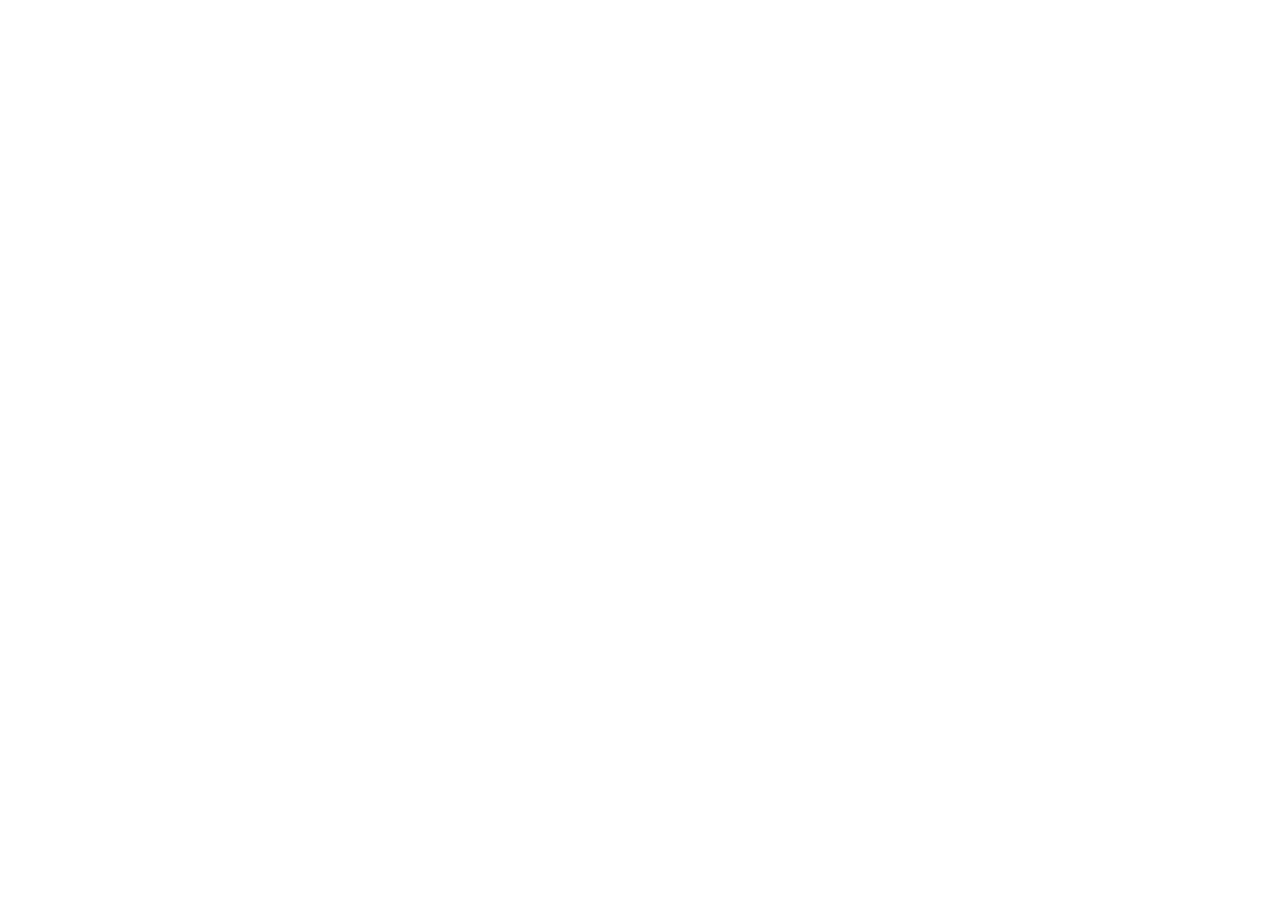
==== web/index.html @ adf88371 "feat: initial portfolio site" ====
<!DOCTYPE html>
<html>
<head>
  <!--
    If you are serving your web app in a path other than the root, change the
    href value below to reflect the base path you are serving from.

    The path provided below has to start and end with a slash "/" in order for
    it to work correctly.

    For more details:
    * https://developer.mozilla.org/en-US/docs/Web/HTML/Element/base

    This is a placeholder for base href that will be replaced by the value of
    the `--base-href` argument provided to `flutter build`.
  -->
  <base href="$FLUTTER_BASE_HREF">

  <meta charset="UTF-8">
  <meta content="IE=Edge" http-equiv="X-UA-Compatible">
  <meta name="description" content="Damola Nelson — Flutter mobile engineer building production fintech apps, going deeper into Go.">

  <!-- iOS meta tags & icons -->
  <meta name="mobile-web-app-capable" content="yes">
  <meta name="apple-mobile-web-app-status-bar-style" content="black">
  <meta name="apple-mobile-web-app-title" content="Damola Nelson">
  <link rel="apple-touch-icon" href="icons/Icon-192.png">

  <!-- Favicon -->
  <link rel="icon" type="image/png" href="favicon.png"/>

  <title>Damola Nelson — Flutter Engineer</title>
  <link rel="manifest" href="manifest.json">
</head>
<body>
  <!--
    You can customize the "flutter_bootstrap.js" script.
    This is useful to provide a custom configuration to the Flutter loader
    or to give the user feedback during the initialization process.

    For more details:
    * https://docs.flutter.dev/platform-integration/web/initialization
  -->
  <script src="flutter_bootstrap.js" async></script>
</body>
</html>
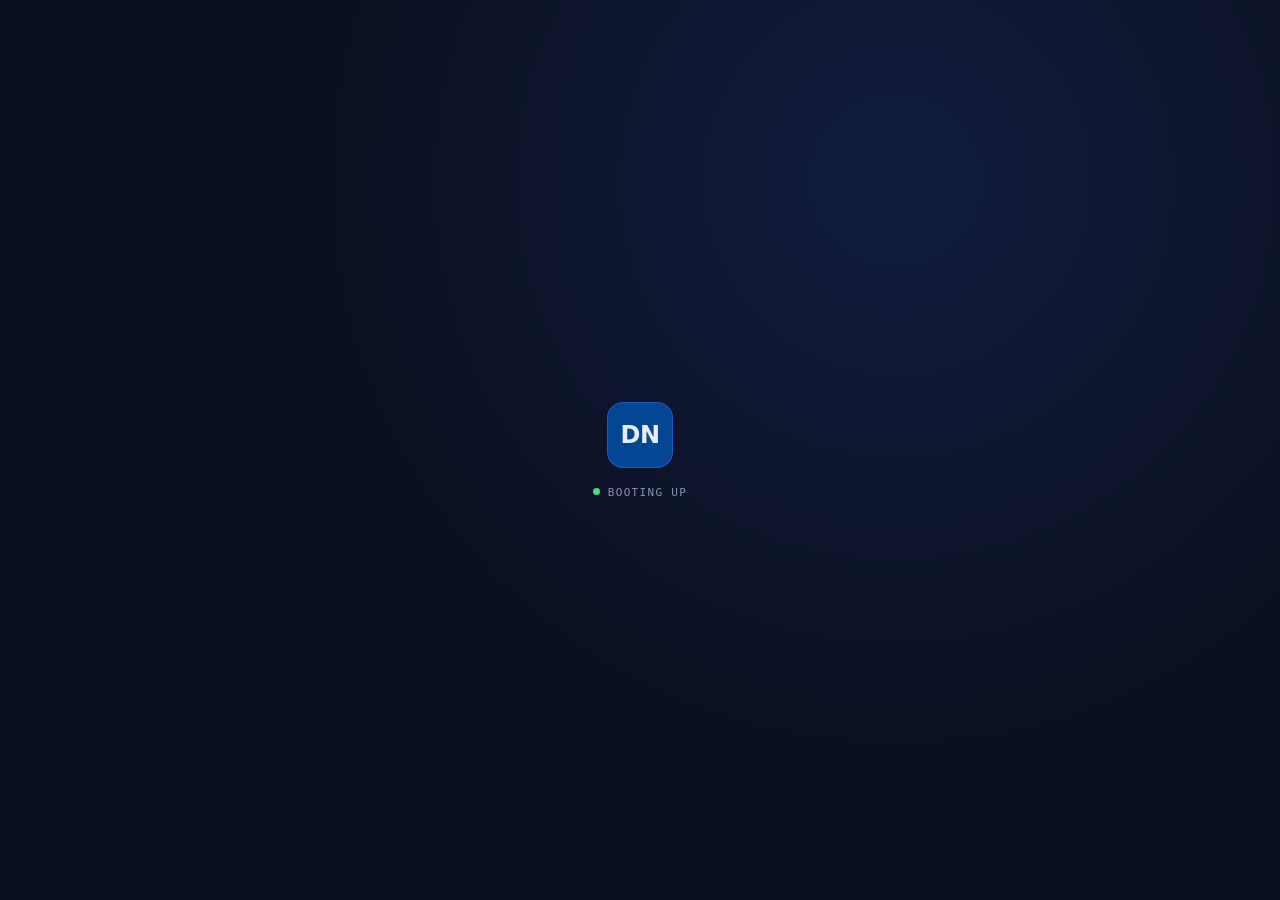
==== commit f856038a: "feat: add navy loading screen, seo tags, og image and monogram icons" ====
--- a/web/index.html
+++ b/web/index.html
@@ -1,5 +1,5 @@
 <!DOCTYPE html>
-<html>
+<html lang="en">
 <head>
   <!--
     If you are serving your web app in a path other than the root, change the
@@ -8,9 +8,6 @@
     The path provided below has to start and end with a slash "/" in order for
     it to work correctly.
 
-    For more details:
-    * https://developer.mozilla.org/en-US/docs/Web/HTML/Element/base
-
     This is a placeholder for base href that will be replaced by the value of
     the `--base-href` argument provided to `flutter build`.
   -->
@@ -18,7 +15,29 @@
 
   <meta charset="UTF-8">
   <meta content="IE=Edge" http-equiv="X-UA-Compatible">
-  <meta name="description" content="Damola Nelson — Flutter mobile engineer building production fintech apps, going deeper into Go.">
+  <meta name="viewport" content="width=device-width, initial-scale=1">
+
+  <!--
+    Recruiters' tools and link previews can't read text inside the Flutter
+    canvas, so everything they need lives here as plain HTML.
+  -->
+  <title>Damola Nelson — Flutter Mobile Engineer</title>
+  <meta name="description" content="Damola Nelson is a Flutter mobile engineer in Lagos. Live, working demos of offline-first sync, live map tracking and OTP input — all built in Flutter.">
+  <meta name="author" content="Damola Nelson">
+  <meta name="theme-color" content="#0A0F1E">
+
+  <meta property="og:type" content="website">
+  <meta property="og:title" content="Damola Nelson — Flutter Mobile Engineer">
+  <meta property="og:description" content="Flutter mobile engineer in Lagos. Poke the live demos: offline-first sync, live map tracking, OTP input done properly.">
+  <meta property="og:site_name" content="Damola Nelson">
+  <!-- TODO: once deployed, set the real URL and uncomment (previews need absolute URLs).
+  <meta property="og:url" content="https://YOUR-DOMAIN/">
+  <meta property="og:image" content="https://YOUR-DOMAIN/og-image.png">
+  <meta name="twitter:image" content="https://YOUR-DOMAIN/og-image.png">
+  -->
+  <meta name="twitter:card" content="summary_large_image">
+  <meta name="twitter:title" content="Damola Nelson — Flutter Mobile Engineer">
+  <meta name="twitter:description" content="Flutter mobile engineer in Lagos. Poke the live demos.">
 
   <!-- iOS meta tags & icons -->
   <meta name="mobile-web-app-capable" content="yes">
@@ -28,19 +47,64 @@
 
   <!-- Favicon -->
   <link rel="icon" type="image/png" href="favicon.png"/>
+  <link rel="manifest" href="manifest.json">
 
-  <title>Damola Nelson — Flutter Engineer</title>
-  <link rel="manifest" href="manifest.json">
+  <style>
+    html, body { margin: 0; height: 100%; background: #0A0F1E; }
+
+    /* Loading screen: Flutter web downloads a few MB before the first frame,
+       so this matches the site's navy and pulses the initials meanwhile. */
+    #loader {
+      position: fixed; inset: 0;
+      display: flex; flex-direction: column; align-items: center; justify-content: center; gap: 18px;
+      background: radial-gradient(circle at 70% 20%, rgba(61, 107, 255, 0.14), transparent 55%), #0A0F1E;
+      font-family: ui-monospace, SFMono-Regular, Menlo, Consolas, monospace;
+      transition: opacity 300ms ease;
+      z-index: 10;
+    }
+    #loader.done { opacity: 0; pointer-events: none; }
+    #loader .mark {
+      width: 64px; height: 64px; border-radius: 16px;
+      display: grid; place-items: center;
+      background: #034694; border: 1px solid rgba(61, 107, 255, 0.5);
+      color: #E9EDF7; font: 800 24px/1 system-ui, -apple-system, "Segoe UI", sans-serif; letter-spacing: -0.5px;
+      animation: pulse 1.4s ease-in-out infinite;
+    }
+    #loader .status { color: #8B94AE; font-size: 11px; letter-spacing: 0.12em; text-transform: uppercase; }
+    #loader .status::before {
+      content: ""; display: inline-block; width: 7px; height: 7px; margin-right: 8px;
+      border-radius: 50%; background: #4ADE80; vertical-align: 1px;
+    }
+    @keyframes pulse {
+      0%, 100% { transform: scale(1); box-shadow: 0 0 0 0 rgba(61, 107, 255, 0.45); }
+      50% { transform: scale(1.06); box-shadow: 0 0 0 14px rgba(61, 107, 255, 0); }
+    }
+    @media (prefers-reduced-motion: reduce) {
+      #loader .mark { animation: none; }
+    }
+  </style>
 </head>
 <body>
-  <!--
-    You can customize the "flutter_bootstrap.js" script.
-    This is useful to provide a custom configuration to the Flutter loader
-    or to give the user feedback during the initialization process.
+  <div id="loader" role="status" aria-label="Loading Damola Nelson's portfolio">
+    <div class="mark">DN</div>
+    <div class="status">Booting up</div>
+  </div>
 
-    For more details:
-    * https://docs.flutter.dev/platform-integration/web/initialization
-  -->
+  <!-- Plain-text fallback for crawlers and screen readers before Flutter loads. -->
+  <noscript>
+    <h1>Damola Nelson — Flutter Mobile Engineer</h1>
+    <p>Flutter mobile engineer in Lagos. This site needs JavaScript to run its live demos.</p>
+    <p>Email: damolanelson@gmail.com · GitHub: github.com/damooola</p>
+  </noscript>
+
+  <script>
+    window.addEventListener('flutter-first-frame', function () {
+      var loader = document.getElementById('loader');
+      if (!loader) return;
+      loader.classList.add('done');
+      setTimeout(function () { loader.remove(); }, 350);
+    });
+  </script>
   <script src="flutter_bootstrap.js" async></script>
 </body>
 </html>
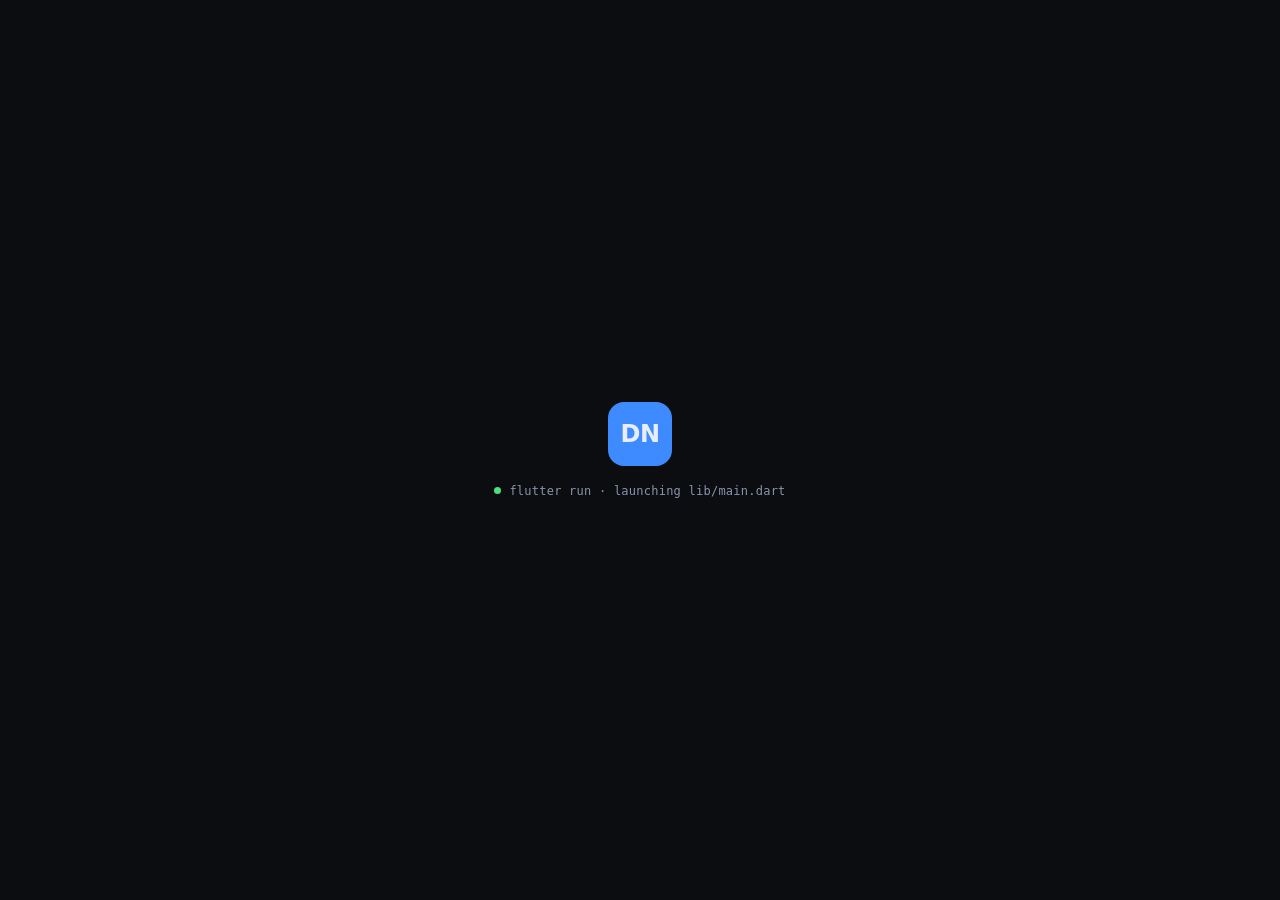
==== commit 41a45528: "feat: IDE-style loader and re-align deep links after content loads" ====
--- a/web/index.html
+++ b/web/index.html
@@ -24,17 +24,19 @@
   <title>Damola Nelson — Flutter Mobile Engineer</title>
   <meta name="description" content="Damola Nelson is a Flutter mobile engineer in Lagos. Live, working demos of offline-first sync, live map tracking and OTP input — all built in Flutter.">
   <meta name="author" content="Damola Nelson">
-  <meta name="theme-color" content="#0A0F1E">
+  <meta name="theme-color" content="#0B0D11">
 
   <meta property="og:type" content="website">
   <meta property="og:title" content="Damola Nelson — Flutter Mobile Engineer">
   <meta property="og:description" content="Flutter mobile engineer in Lagos. Poke the live demos: offline-first sync, live map tracking, OTP input done properly.">
   <meta property="og:site_name" content="Damola Nelson">
-  <!-- TODO: once deployed, set the real URL and uncomment (previews need absolute URLs).
-  <meta property="og:url" content="https://YOUR-DOMAIN/">
-  <meta property="og:image" content="https://YOUR-DOMAIN/og-image.png">
-  <meta name="twitter:image" content="https://YOUR-DOMAIN/og-image.png">
-  -->
+  <!-- Link previews need absolute URLs. Update these if the domain changes. -->
+  <link rel="canonical" href="https://damola-nelson.web.app/">
+  <meta property="og:url" content="https://damola-nelson.web.app/">
+  <meta property="og:image" content="https://damola-nelson.web.app/og-image.png">
+  <meta property="og:image:width" content="1200">
+  <meta property="og:image:height" content="630">
+  <meta name="twitter:image" content="https://damola-nelson.web.app/og-image.png">
   <meta name="twitter:card" content="summary_large_image">
   <meta name="twitter:title" content="Damola Nelson — Flutter Mobile Engineer">
   <meta name="twitter:description" content="Flutter mobile engineer in Lagos. Poke the live demos.">
@@ -50,14 +52,14 @@
   <link rel="manifest" href="manifest.json">
 
   <style>
-    html, body { margin: 0; height: 100%; background: #0A0F1E; }
+    html, body { margin: 0; height: 100%; background: #0B0D11; }
 
     /* Loading screen: Flutter web downloads a few MB before the first frame,
        so this matches the site's navy and pulses the initials meanwhile. */
     #loader {
       position: fixed; inset: 0;
       display: flex; flex-direction: column; align-items: center; justify-content: center; gap: 18px;
-      background: radial-gradient(circle at 70% 20%, rgba(61, 107, 255, 0.14), transparent 55%), #0A0F1E;
+      background: #0B0D11;
       font-family: ui-monospace, SFMono-Regular, Menlo, Consolas, monospace;
       transition: opacity 300ms ease;
       z-index: 10;
@@ -66,28 +68,56 @@
     #loader .mark {
       width: 64px; height: 64px; border-radius: 16px;
       display: grid; place-items: center;
-      background: #034694; border: 1px solid rgba(61, 107, 255, 0.5);
+      background: #3D8BFF; border: 0;
       color: #E9EDF7; font: 800 24px/1 system-ui, -apple-system, "Segoe UI", sans-serif; letter-spacing: -0.5px;
       animation: pulse 1.4s ease-in-out infinite;
     }
-    #loader .status { color: #8B94AE; font-size: 11px; letter-spacing: 0.12em; text-transform: uppercase; }
+    #loader .status { color: #8B94AE; font-size: 12px; letter-spacing: 0.02em; }
     #loader .status::before {
       content: ""; display: inline-block; width: 7px; height: 7px; margin-right: 8px;
       border-radius: 50%; background: #4ADE80; vertical-align: 1px;
     }
     @keyframes pulse {
-      0%, 100% { transform: scale(1); box-shadow: 0 0 0 0 rgba(61, 107, 255, 0.45); }
-      50% { transform: scale(1.06); box-shadow: 0 0 0 14px rgba(61, 107, 255, 0); }
+      0%, 100% { transform: scale(1); box-shadow: 0 0 0 0 rgba(61, 139, 255, 0.45); }
+      50% { transform: scale(1.06); box-shadow: 0 0 0 14px rgba(61, 139, 255, 0); }
     }
     @media (prefers-reduced-motion: reduce) {
       #loader .mark { animation: none; }
     }
+
+    /* Safety net: if the app hasn't drawn after a while (slow or blocked
+       network), offer the essentials as plain links. */
+    #loader .slow {
+      display: none; max-width: 340px; padding: 0 20px; text-align: center;
+      font-family: system-ui, -apple-system, "Segoe UI", sans-serif;
+    }
+    #loader.slow-net .slow { display: block; animation: fade-in 400ms ease both; }
+    #loader .slow p { color: #8B94AE; font-size: 14px; line-height: 1.5; margin: 0 0 14px; }
+    #loader .slow .links { display: flex; flex-wrap: wrap; justify-content: center; gap: 8px; }
+    #loader .slow a, #loader .slow button {
+      color: #E9EDF7; font: 600 13px/1 system-ui, -apple-system, "Segoe UI", sans-serif;
+      text-decoration: none; padding: 9px 14px; border-radius: 999px; cursor: pointer;
+      border: 1px solid rgba(255, 255, 255, 0.14); background: transparent;
+    }
+    #loader .slow a.primary { background: #3D6BFF; border-color: #3D6BFF; }
+    #loader .slow button { margin-top: 12px; color: #8B94AE; }
+    @keyframes fade-in { from { opacity: 0; transform: translateY(6px); } to { opacity: 1; transform: none; } }
   </style>
 </head>
 <body>
   <div id="loader" role="status" aria-label="Loading Damola Nelson's portfolio">
     <div class="mark">DN</div>
-    <div class="status">Booting up</div>
+    <div class="status">flutter run · launching lib/main.dart</div>
+    <div class="slow">
+      <p>Taking longer than usual on this connection. Here are the essentials while it loads:</p>
+      <div class="links">
+        <a class="primary" href="assets/assets/resume.pdf" target="_blank" rel="noopener">Resume (PDF)</a>
+        <a href="mailto:damolanelson@gmail.com">Email</a>
+        <a href="https://www.linkedin.com/in/damola-owonifari" target="_blank" rel="noopener">LinkedIn</a>
+        <a href="https://github.com/damooola" target="_blank" rel="noopener">GitHub</a>
+      </div>
+      <button type="button" onclick="location.reload()">Reload</button>
+    </div>
   </div>
 
   <!-- Plain-text fallback for crawlers and screen readers before Flutter loads. -->
@@ -98,7 +128,15 @@
   </noscript>
 
   <script>
+    // If the app still hasn't drawn after 12s, show plain-HTML links to the
+    // resume and contacts. Cancelled as soon as Flutter's first frame lands.
+    var slowTimer = setTimeout(function () {
+      var loader = document.getElementById('loader');
+      if (loader) loader.classList.add('slow-net');
+    }, 12000);
+
     window.addEventListener('flutter-first-frame', function () {
+      clearTimeout(slowTimer);
       var loader = document.getElementById('loader');
       if (!loader) return;
       loader.classList.add('done');
